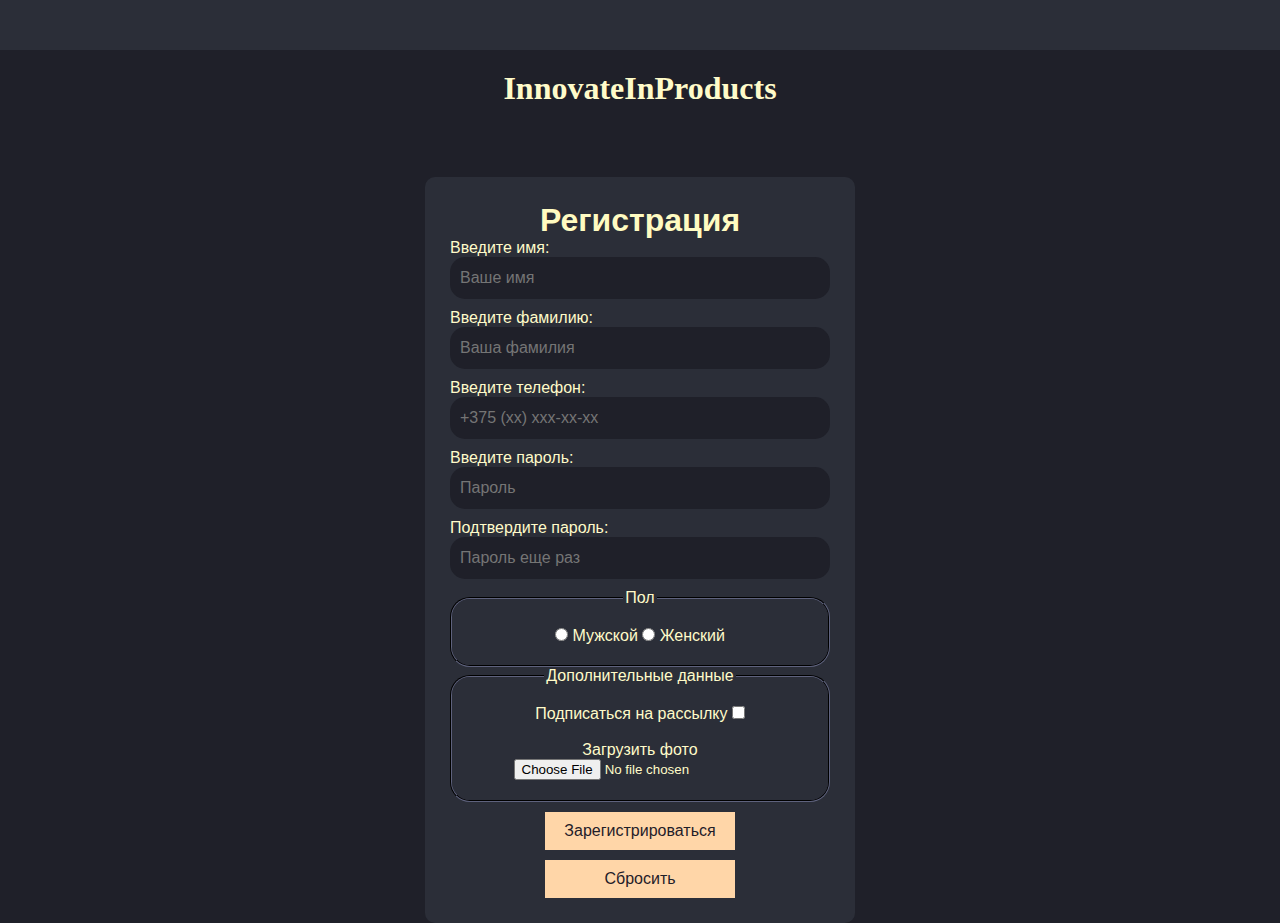
==== src/labs/lab_3/lab_3.html @ 4464d6ef "add 3 lab" ====
<!DOCTYPE html>
<html lang="en">
<head>
  <meta charset="UTF-8">
  <title>InnovateInProducts</title>
  <link rel="stylesheet" type="text/css" media="all" href="styles/lab_3.css">
</head>

<body>
<div class="top-bar">
</div>
<h1 class="title">InnovateInProducts</h1>
<form action="/registration_form" method="post" class="form">
  <h1 class="h1">Регистрация</h1>
    <label for="name" class="label">Введите имя:</label>
    <input class="input" type="text" id="name" required placeholder="Ваше имя">
    <label for="surname" class="label">Введите фамилию:</label>
    <input class="input" type="text" id="surname" required placeholder="Ваша фамилия">
    <label for="tel" class="label">Введите телефон:</label>
    <input class="input" type="tel" id="tel" required placeholder="+375 (xx) xxx-xx-xx" pattern="\+375\d{9}">
    <label for="password" class="label">Введите пароль:</label>
    <input class="input" type="password" id="password" required placeholder="Пароль" minlength="5">
    <label for="passrep" class="label">Подтвердите пароль:</label>
    <input class="input" type="password" name="repeatPassword" id="passrep" required placeholder="Пароль еще раз">
    <fieldset class="checkbox">
      <legend>Пол</legend>
        <input type="radio" id="man" name="gender" value="man">
        <label for="man">Мужской</label>
        <input type="radio" id="women" name="gender" value="women">
        <label for="women">Женский</label>
    </fieldset>
  <fieldset class="checkbox">
    <legend>Дополнительные данные</legend>
    <label for="newsletter">Подписаться на рассылку</label>
    <input type="checkbox" id="newsletter" name="newsletter">
      <br><br>
      <label for="file">Загрузить фото</label>
      <input type="file" id="file" name="file">
  </fieldset>

  <button class="btn" type="submit">Зарегистрироваться</button>
  <button class="btn" type="reset">Сбросить</button>

</form>
</body>
</html>
---- src/labs/lab_3/styles/lab_3.css ----
*{
    box-sizing: border-box;
    margin: 0;
    color: #fffbc9;
}
body {
    font-family: "Roboto Light", sans-serif;
    font-size: 16px;
    background-color: #1f2029;
}
.top-bar {
    position: relative;
    background-color: #2b2e38;
    height: 50px;
}
.title{
    color: #fffbc9;
    text-align: center;
    margin-top: 20px;
    font-family: Herculanum,serif;
}
.form {
    margin-top: 70px;
    max-width: 430px;
    padding: 25px;
    width: 100%;
    margin-left: auto;
    margin-right: auto;
    border-radius: 10px;
    border: none;
    background-color: #2b2e38;
}

.input {
    display: block;
    width: 100%;
    padding: 12px 10px;
    margin-bottom: 10px;
    border: 0;
    border-radius: 15px;
    font-family: inherit;
    font-size: 16px;
    background-color: #1f2029;
    outline: none;
    color: #d6cedb;
}
.input:hover{
    background-color: #d6cedb;
    color: #1f2029;
}
.btn{
    margin-top: 10px;
    display: block;
    width: 50%;
    padding: 10px;
    border: 0;
    background-color: #ffd6a8;
    cursor: pointer;
    margin-left: auto;
    margin-right: auto;
    font-family: inherit;
    font-size: 16px;
    color: #1f2029;
}

.h1{
    text-align: center;
    color: #fffbc1;
}

.btn:hover {
    background-color: #050910;
    color: #fffbc9;
    box-shadow: 0 8px 24px 0 rgba(16,39,112,.2);
}
.label{
    color: #fffbc9;
}
.checkbox{
    color: #fffbc9;
    border-color: #1f2029;
    border-radius: 20px;
    text-align: center;
    padding: 20px;
}
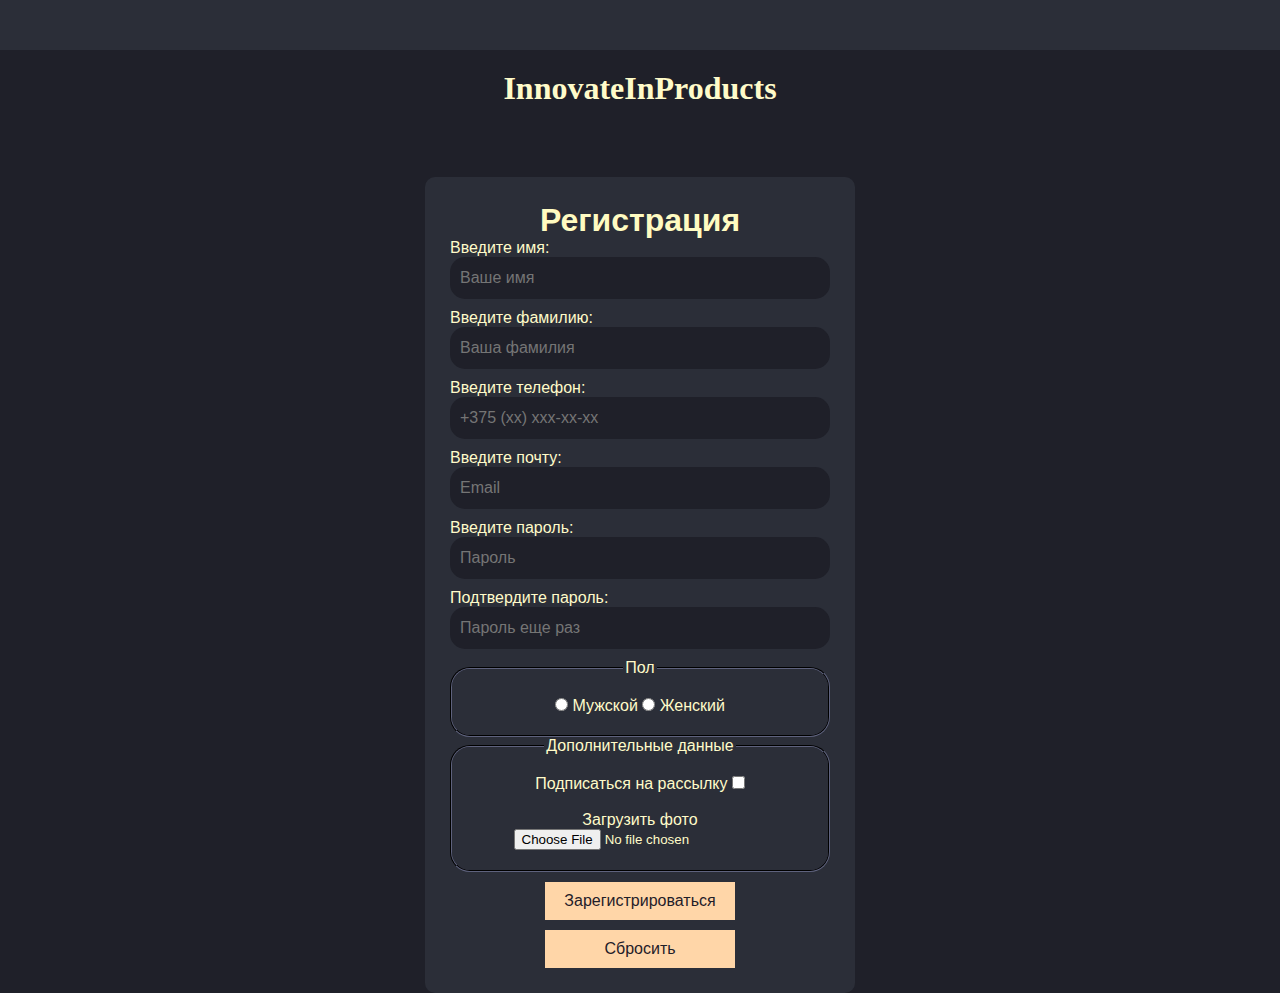
==== commit d3140e4a: "add 3 lab" ====
--- a/src/labs/lab_3/lab_3.html
+++ b/src/labs/lab_3/lab_3.html
@@ -18,6 +18,8 @@
     <input class="input" type="text" id="surname" required placeholder="Ваша фамилия">
     <label for="tel" class="label">Введите телефон:</label>
     <input class="input" type="tel" id="tel" required placeholder="+375 (xx) xxx-xx-xx" pattern="\+375\d{9}">
+    <label for="email" class="label">Введите почту:</label>
+    <input class="input" type="email" id="email" name="email" required placeholder="Email">
     <label for="password" class="label">Введите пароль:</label>
     <input class="input" type="password" id="password" required placeholder="Пароль" minlength="5">
     <label for="passrep" class="label">Подтвердите пароль:</label>
